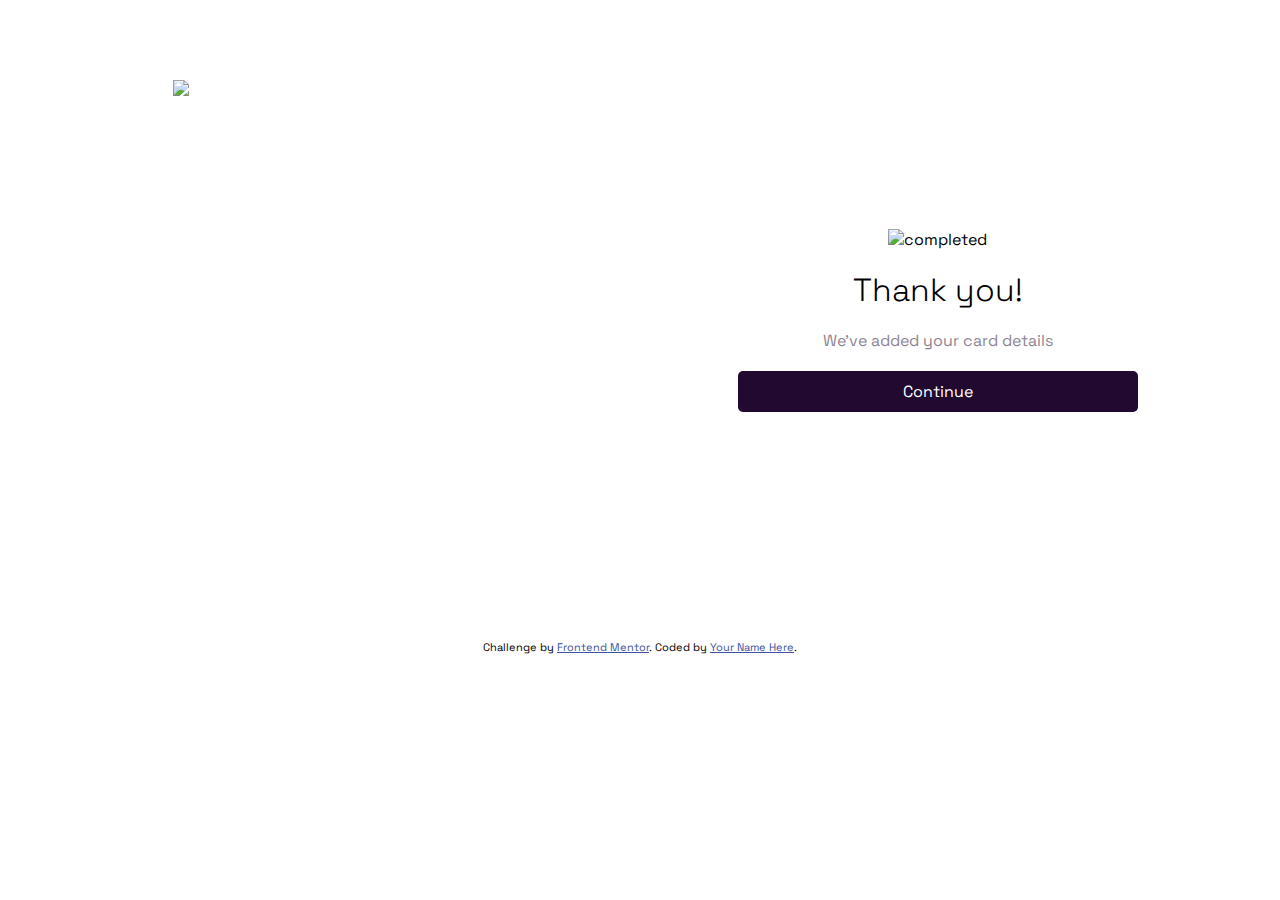
==== uploaded.html @ 2e430feb "Upload" ====
<!DOCTYPE html>
<html lang="en">
<head>
  <meta charset="UTF-8">
  <meta name="viewport" content="width=device-width, initial-scale=1.0"> <!-- displays site properly based on user's device -->

  <link rel="icon" type="image/png" sizes="32x32" href="./images/favicon-32x32.png">
  <link rel="stylesheet" href="style.css">
  <title>Frontend Mentor | Interactive card details form</title>
</head>
<body>

  <main>
    <div class="container">
    <section class="leftSec">
      <div class="front-side card">
        <img src="images/card-logo.svg" alt="card_logo">
        <h1 id="card-number">0000 0000 0000 0000</h1>
        <div class="flex-row">
          <h3 id="card-holder">Jane Appleseed</h3>
          <h3 id="card-expiry"><span id="month">00</span>/<span id="year">00</span></h3>
        </div>
      </div>    
      <div class="back-side card">
        <h3 id="card-cvc">000</h3>
      </div>
    </section>
    <form id="thankSec" action="index.html">
        <img src="images/icon-complete.svg" alt="completed">
      <h1>Thank you!</h1>
      <p>We've added your card details</p>
      <input class="but" type="submit" value="Continue">
    </form>
    </div>
  </main>



  <!-- Completed state start -->

  
  <div class="attribution">
    Challenge by <a href="https://www.frontendmentor.io?ref=challenge" target="_blank">Frontend Mentor</a>. 
    Coded by <a href="#">Your Name Here</a>.
  </div>

   <script>
    document.getElementById("card-number").innerText = localStorage.getItem("cardNum");
    document.getElementById("card-holder").innerText = localStorage.getItem("cardHol");
    document.getElementById("month").innerText = localStorage.getItem("cardMM");
    document.getElementById("year").innerText = localStorage.getItem("cardYY");
    document.getElementById("card-cvc").innerText = localStorage.getItem("cardCVC")
  </script>
</body>
</html>
---- style.css ----
@import url('https://fonts.googleapis.com/css2?family=Space+Grotesk:wght@300;500&display=swap');

.attribution {
  font-size: 11px;
  text-align: center;
}
.attribution a {
  color: hsl(228, 45%, 44%);
}

:root {
    --font-white: hsl(0, 0%, 100%);
    --li-gr-vi: hsl(270, 3%, 87%);
    --da-gr-vi: hsl(279, 6%, 55%);
    --ve-da-vi: hsl(278, 68%, 11%);
    --err: hsl(0, 100%, 66%);
    --a-i-b: linear-gradient(hsl(249, 99%, 64%),hsl(278, 94%, 30%))
}

* {
    padding: 0;
    margin: 0;
    box-sizing: border-box;
}

html {
    font-family: "Space Grotesk", sans-serif;
}

body {
    display: flex;
    flex-direction: column;
    align-items: center;
    justify-content: center;
    background-image: url(images/bg-main-desktop.png);
    background-repeat: no-repeat;
}

.container {
    display: flex;
    gap: 50px;
    padding: 50px;
}

.card {
    width: 445px;
    height: 245px;
    border-radius: 8px;
    padding: 30px;
    color: var(--font-white);
    transition: .2s;
}

.front-side {
    background-image: url(images/bg-card-front.png);
    margin-bottom: 50px;
}

#card-number {
    margin-top: 50px;
    font-size: 2.1em;
    user-select: none;
    transition: .2s;
}

.flex-row {
    display: flex;
    align-items: center;
    margin-top: 20px;
    justify-content: space-between;
}

.leftSec {
    display: flex;
    flex-direction: column;
}

#card-holder, #card-expiry, #card-svc {
    text-transform: uppercase;
    font-weight: 100;
    user-select: none;
}

.back-side {
    background-image: url(images/bg-card-back.png);
    margin-left: 100px;
    display: flex;
    align-items: center;
    justify-content: right;
    padding: 55px;
}

.rightSec {
    display: flex;
    flex-direction: column;
    justify-content: center;
    font-size: .8em;
    gap: 20px;
    max-width: 400px;
}

label {
    text-transform: uppercase;
    white-space: nowrap;
    overflow: hidden;
}

input {
    display: block;
    font: 1.2em Space Grotesk;
    padding: 10px;
    border-radius: 5px;
    border-style:solid;
    width: 100%;
    border-color: var(--li-gr-vi);
}

input:focus {
    outline: none;
}

input::-webkit-inner-spin-button, input::-webkit-outer-spin-button {
    display: none;
}

form.submitted input:invalid {
    border-color:hsl(0, 100%, 66%);
}

.grid-container {
    display: grid;
    grid-template-columns: calc(25% - 10px) calc(25% - 10px) calc(50% - 10px);
    gap: 10px;
}

#exp-lab {
    grid-column: 1 / 3;
}

#cvc-lab {
    grid-column: 3 / 4;
}

#month-in {
    grid-row: 2 / 3;
}

.but {
    border: none;
    width: 100%;
    font-size: 1em;
    background-color: var(--ve-da-vi);
    color: white;
}

#thankSec {
    display: flex;
    text-align:center;
    flex-direction: column;
    justify-content:center;
    width: 400px;
    gap: 20px;
}

#thankSec>img {
    align-self: center;
    width: 100px;
}

#thankSec>h1 {
    font-weight: 100;
}

#thankSec>p {
    color: var(--da-gr-vi);
}

.no-back {
    display: flex;
    align-items: center;
    justify-content: center;
    border-radius: 5px;
    padding: 1.2px;
}

.in-back {
    background: var(--a-i-b);
}

@media (950px > width > 800px) {
    
    .card {
        width: 300px;
        height: 165px;
        background-size: cover;
        font-size: 8px;
    }
    
    #card-number {
        margin-top: 15px;
    }
}

@media (max-width: 800px) {
    body {
        background-image: url(images/bg-main-mobile.png);
        background-repeat: no-repeat;
        background-size: 100vmax 300px;
    }
    .container {
        flex-direction: column;
        align-items: center;
    }
    .card {
        margin: 0;
    }
    .leftSec {
        flex-direction: column-reverse;
    }
    .back-side {
        margin-left: 25px;
    }
    .front-side {
        margin-top: -75px;
    }
}

@media (max-width: 560px) {
    .front-side img {
        width: 50px;
    }
    .front-side {
        margin-top: -20px;
    }
    .back-side {
        padding: 30px;
    }
    #card-cvc {
        padding-top: 15px;
    }
    .card {
        width: 250px;
        height: 137.5px;
        background-size: cover;
        font-size: 8px;
        padding-top: 15px;
    }
    #card-number {
        margin-top: 25px;
    }
    .container {
        width: 100%;
    }
    #thankSec {
        width: 100%;
    }
}

@media (max-width: 380px) {
    .card {
        width: 200px;
        height: 110px;
        font-size: 5px;
    }
    .front-side img {
        width: 30px;
    }
}
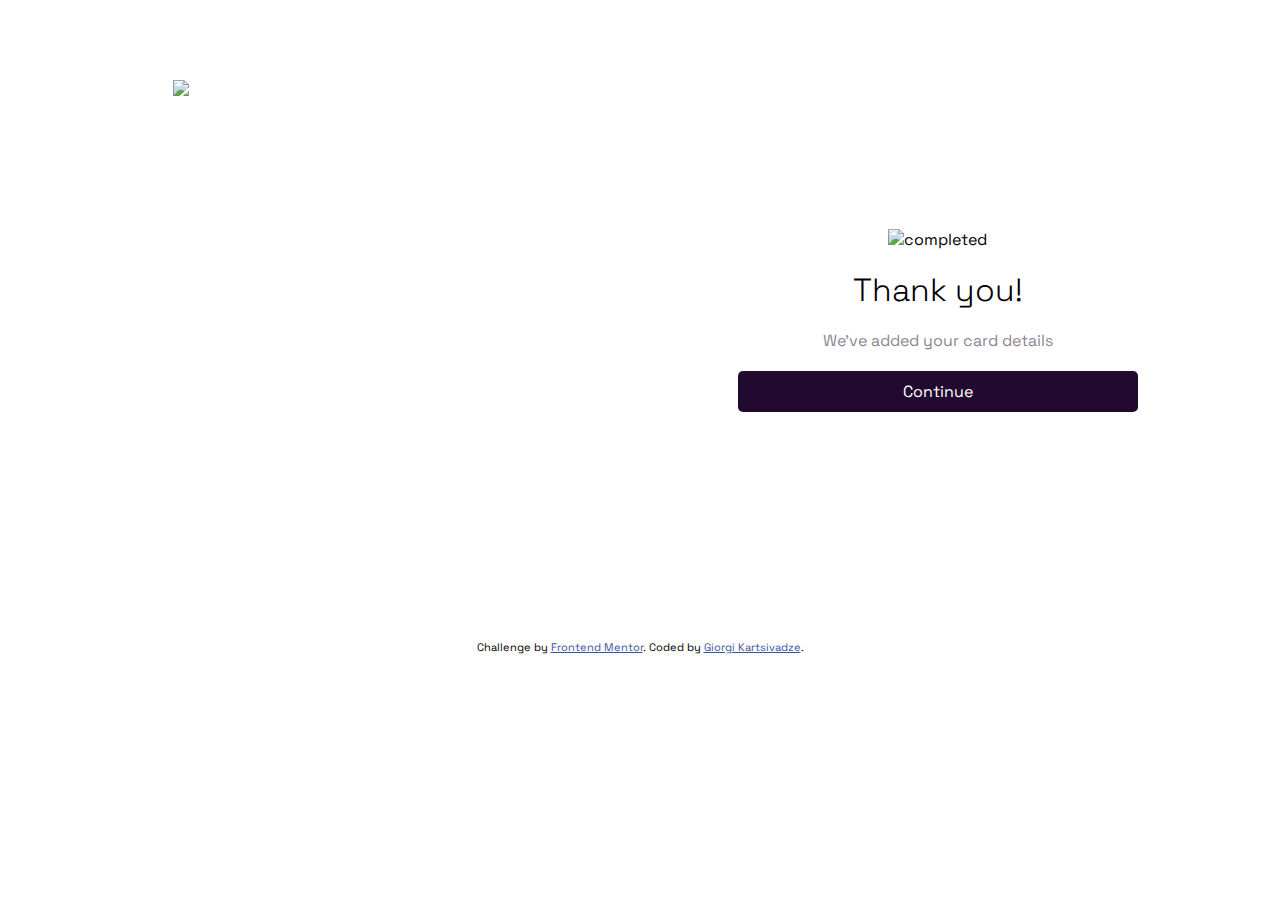
==== commit e56addc2: "edit" ====
--- a/uploaded.html
+++ b/uploaded.html
@@ -41,7 +41,8 @@
   
   <div class="attribution">
     Challenge by <a href="https://www.frontendmentor.io?ref=challenge" target="_blank">Frontend Mentor</a>. 
-    Coded by <a href="#">Your Name Here</a>.
+    Coded by <a href="mailto:qarcigio444@mail.ru">Giorgi Kartsivadze</a>.
+
   </div>
 
    <script>
@@ -52,4 +53,4 @@
     document.getElementById("card-cvc").innerText = localStorage.getItem("cardCVC")
   </script>
 </body>
-</html>+</html>
